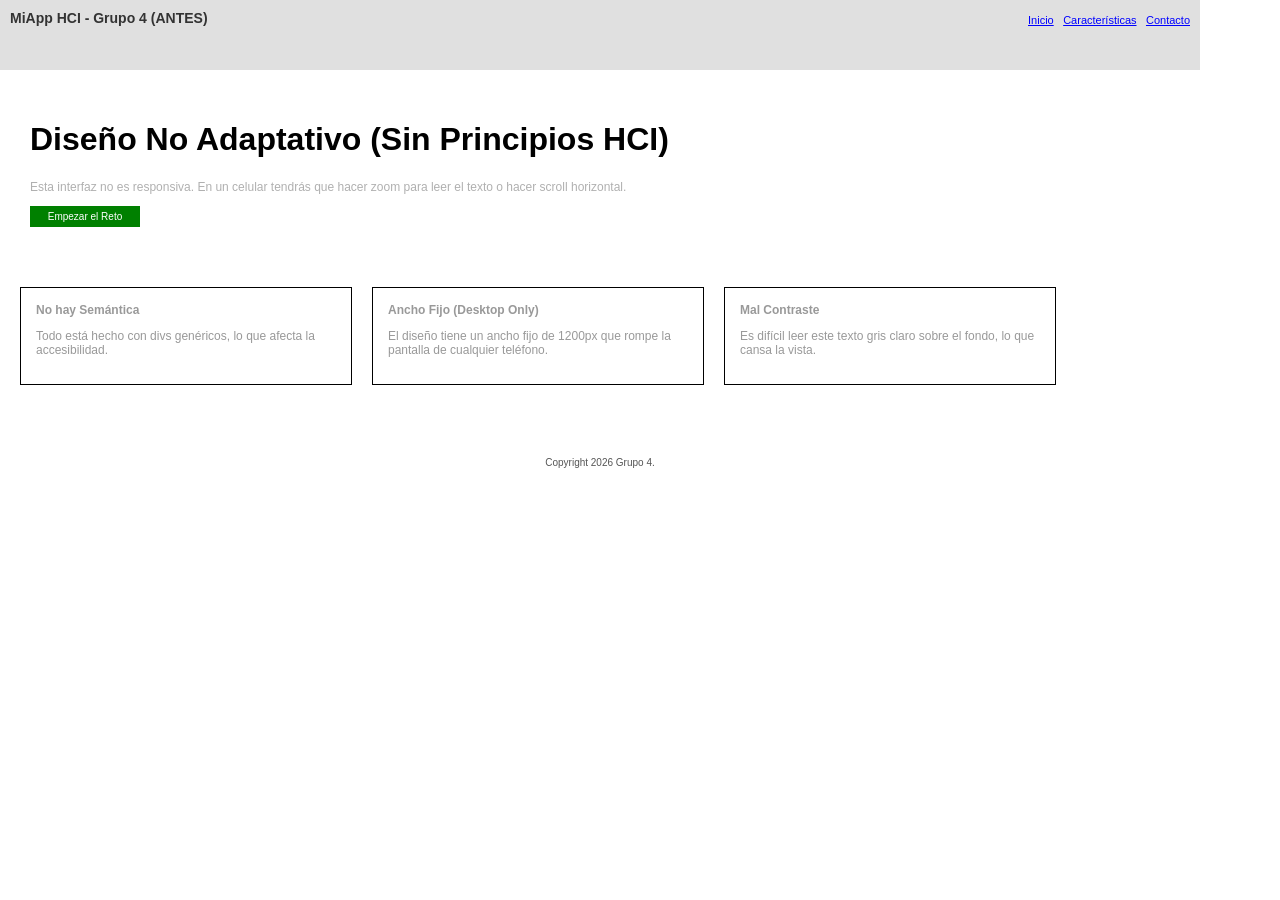
==== antes.html @ fd712ead "feat: añadir version ANTES para demostrar fallos de usabilidad y falta de responsive" ====
<!DOCTYPE html>
<html>
<head>
    <title>Ejemplo APE 5 - ANTES (Mal Diseño)</title>
    <!-- MALA PRÁCTICA: Falta la etiqueta meta viewport para escalar en móviles -->
    <link rel="stylesheet" href="css/bad-styles.css">
</head>
<body>
    <!-- MALA PRÁCTICA: Uso de 'divs' para todo (Div Soup) en lugar de semántica HTML5 -->
    <div id="header">
        <div id="logo">MiApp HCI - Grupo 4 (ANTES)</div>
        <div id="menu">
            <!-- MALA PRÁCTICA: Enlaces muy pequeños y demasiado juntos (Viola Ley de Fitts) -->
            <a href="#">Inicio</a>
            <a href="#">Características</a>
            <a href="#">Contacto</a>
        </div>
    </div>

    <div id="content">
        <div class="banner">
            <h1>Diseño No Adaptativo (Sin Principios HCI)</h1>
            <p>Esta interfaz no es responsiva. En un celular tendrás que hacer zoom para leer el texto o hacer scroll horizontal.</p>
            <!-- MALA PRÁCTICA: Botón táctil demasiado pequeño -->
            <div class="boton">Empezar el Reto</div>
        </div>

        <div class="cajas">
            <div class="caja-mala">
                <b>No hay Semántica</b>
                <p>Todo está hecho con divs genéricos, lo que afecta la accesibilidad.</p>
            </div>
            <div class="caja-mala">
                <b>Ancho Fijo (Desktop Only)</b>
                <p>El diseño tiene un ancho fijo de 1200px que rompe la pantalla de cualquier teléfono.</p>
            </div>
            <div class="caja-mala">
                <b>Mal Contraste</b>
                <p>Es difícil leer este texto gris claro sobre el fondo, lo que cansa la vista.</p>
            </div>
        </div>
    </div>

    <div id="footer">
        Copyright 2026 Grupo 4.
    </div>
</body>
</html>
---- css/bad-styles.css ----
/* Estilos estáticos orientados solo a Desktop (Mala Práctica) */

body {
    font-family: Arial, sans-serif;
    margin: 0;
    padding: 0;
    /* MALA PRÁCTICA: Ancho fijo forzado, genera barra de desplazamiento horizontal en móviles */
    width: 1200px; 
}

#header {
    background-color: #e0e0e0;
    color: #333333;
    padding: 10px;
    height: 50px;
}

#logo {
    float: left;
    font-size: 14px;
    font-weight: bold;
}

#menu {
    float: right;
}

#menu a {
    color: blue;
    /* MALA PRÁCTICA: Texto muy pequeño */
    font-size: 11px; 
    /* MALA PRÁCTICA: Enlaces muy juntos, difícil de clickear en táctil (Ley de Fitts) */
    margin-left: 5px; 
}

#content {
    padding: 20px;
    background-color: #ffffff;
}

.banner {
    text-align: left;
    padding: 10px;
}

.banner p {
    font-size: 12px;
    /* MALA PRÁCTICA: Mal contraste (texto gris claro en fondo blanco) */
    color: #b0b0b0; 
}

.boton {
    background-color: green;
    color: white;
    padding: 5px;
    font-size: 10px;
    /* MALA PRÁCTICA: Botón muy pequeño para ser un objetivo táctil cómodo */
    width: 100px; 
    cursor: pointer;
    text-align: center;
}

.cajas {
    margin-top: 50px;
}

.caja-mala {
    width: 300px;
    float: left;
    margin-right: 20px;
    border: 1px solid black;
    padding: 15px;
    /* MALA PRÁCTICA: Mal contraste visual */
    color: #999999; 
    font-size: 12px;
}

#footer {
    clear: both;
    margin-top: 150px;
    font-size: 10px;
    text-align: center;
    color: #555555;
}
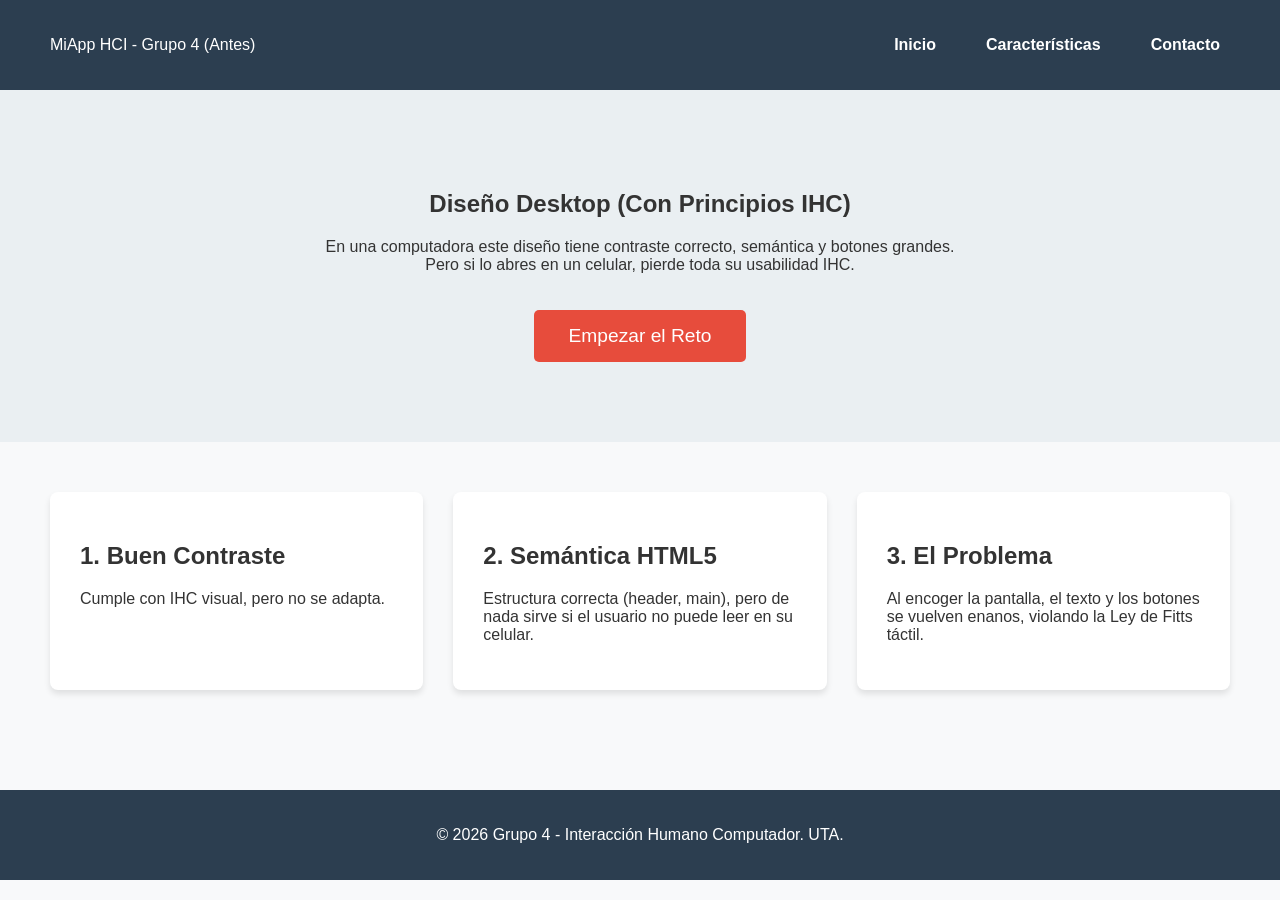
==== commit 9ad59201: "refactor: ajustar version ANTES para mantener principios IHC de escritorio pero no ser responsive" ====
--- a/antes.html
+++ b/antes.html
@@ -1,48 +1,48 @@
 <!DOCTYPE html>
-<html>
+<html lang="es">
 <head>
-    <title>Ejemplo APE 5 - ANTES (Mal Diseño)</title>
-    <!-- MALA PRÁCTICA: Falta la etiqueta meta viewport para escalar en móviles -->
-    <link rel="stylesheet" href="css/bad-styles.css">
+    <meta charset="UTF-8">
+    <!-- LA FALLA ESTÁ AQUÍ: Se eliminó intencionalmente la etiqueta <meta name="viewport"> que hace que la pantalla escale en móviles -->
+    <title>Ejemplo APE 5 - Escritorio (NO RESPONSIVE)</title>
+    <link rel="stylesheet" href="css/desktop-only.css">
 </head>
 <body>
-    <!-- MALA PRÁCTICA: Uso de 'divs' para todo (Div Soup) en lugar de semántica HTML5 -->
-    <div id="header">
-        <div id="logo">MiApp HCI - Grupo 4 (ANTES)</div>
-        <div id="menu">
-            <!-- MALA PRÁCTICA: Enlaces muy pequeños y demasiado juntos (Viola Ley de Fitts) -->
-            <a href="#">Inicio</a>
-            <a href="#">Características</a>
-            <a href="#">Contacto</a>
-        </div>
-    </div>
+    <header>
+        <nav class="navbar">
+            <div class="logo">MiApp HCI - Grupo 4 (Antes)</div>
+            <ul class="nav-links">
+                <li><a href="#inicio">Inicio</a></li>
+                <li><a href="#caracteristicas">Características</a></li>
+                <li><a href="#contacto">Contacto</a></li>
+            </ul>
+        </nav>
+    </header>
 
-    <div id="content">
-        <div class="banner">
-            <h1>Diseño No Adaptativo (Sin Principios HCI)</h1>
-            <p>Esta interfaz no es responsiva. En un celular tendrás que hacer zoom para leer el texto o hacer scroll horizontal.</p>
-            <!-- MALA PRÁCTICA: Botón táctil demasiado pequeño -->
-            <div class="boton">Empezar el Reto</div>
-        </div>
+    <main role="main" aria-label="Contenido principal">
+        <section id="inicio" class="hero">
+            <h1>Diseño Desktop (Con Principios IHC)</h1>
+            <p>En una computadora este diseño tiene contraste correcto, semántica y botones grandes.<br>Pero si lo abres en un celular, pierde toda su usabilidad IHC.</p>
+            <button class="cta-button">Empezar el Reto</button>
+        </section>
 
-        <div class="cajas">
-            <div class="caja-mala">
-                <b>No hay Semántica</b>
-                <p>Todo está hecho con divs genéricos, lo que afecta la accesibilidad.</p>
-            </div>
-            <div class="caja-mala">
-                <b>Ancho Fijo (Desktop Only)</b>
-                <p>El diseño tiene un ancho fijo de 1200px que rompe la pantalla de cualquier teléfono.</p>
-            </div>
-            <div class="caja-mala">
-                <b>Mal Contraste</b>
-                <p>Es difícil leer este texto gris claro sobre el fondo, lo que cansa la vista.</p>
-            </div>
-        </div>
-    </div>
+        <section id="caracteristicas" class="features">
+            <article class="card">
+                <h2>1. Buen Contraste</h2>
+                <p>Cumple con IHC visual, pero no se adapta.</p>
+            </article>
+            <article class="card">
+                <h2>2. Semántica HTML5</h2>
+                <p>Estructura correcta (header, main), pero de nada sirve si el usuario no puede leer en su celular.</p>
+            </article>
+            <article class="card">
+                <h2>3. El Problema</h2>
+                <p>Al encoger la pantalla, el texto y los botones se vuelven enanos, violando la Ley de Fitts táctil.</p>
+            </article>
+        </section>
+    </main>
 
-    <div id="footer">
-        Copyright 2026 Grupo 4.
-    </div>
+    <footer>
+        <p>&copy; 2026 Grupo 4 - Interacción Humano Computador. UTA.</p>
+    </footer>
 </body>
 </html>
--- a/css/desktop-only.css
+++ b/css/desktop-only.css
@@ -0,0 +1,85 @@
+:root {
+    --primary-color: #2c3e50;
+    --accent-color: #e74c3c;
+    --bg-color: #f8f9fa;
+    --text-color: #333333;
+    --card-bg: #ffffff;
+}
+
+body {
+    font-family: 'Segoe UI', Tahoma, Geneva, Verdana, sans-serif;
+    background-color: var(--bg-color);
+    color: var(--text-color);
+    margin: 0;
+    /* EL ERROR TÉCNICO: Ancho mínimo forzado para computadora. No colapsará en celular */
+    min-width: 1024px; 
+}
+
+header {
+    background-color: var(--primary-color);
+    color: white;
+    padding: 20px 50px;
+}
+
+.navbar {
+    display: flex;
+    justify-content: space-between;
+    align-items: center;
+}
+
+.nav-links {
+    list-style: none;
+    display: flex;
+    gap: 30px;
+}
+
+.nav-links a {
+    color: white;
+    text-decoration: none;
+    font-weight: bold;
+    padding: 10px;
+}
+
+.hero {
+    text-align: center;
+    padding: 80px 20px;
+    background-color: #eaeff2;
+}
+
+.cta-button {
+    background-color: var(--accent-color);
+    color: white;
+    border: none;
+    padding: 15px 35px;
+    font-size: 1.2rem;
+    border-radius: 5px;
+    cursor: pointer;
+    margin-top: 20px;
+}
+
+.cta-button:hover {
+    background-color: #c0392b;
+}
+
+.features {
+    display: flex;
+    justify-content: center;
+    gap: 30px;
+    padding: 50px;
+}
+
+.card {
+    background-color: var(--card-bg);
+    padding: 30px;
+    border-radius: 8px;
+    flex-basis: 30%;
+    box-shadow: 0 4px 6px rgba(0,0,0,0.1);
+}
+
+footer {
+    text-align: center;
+    padding: 20px;
+    background-color: var(--primary-color);
+    color: white;
+    margin-top: 50px;
+}
